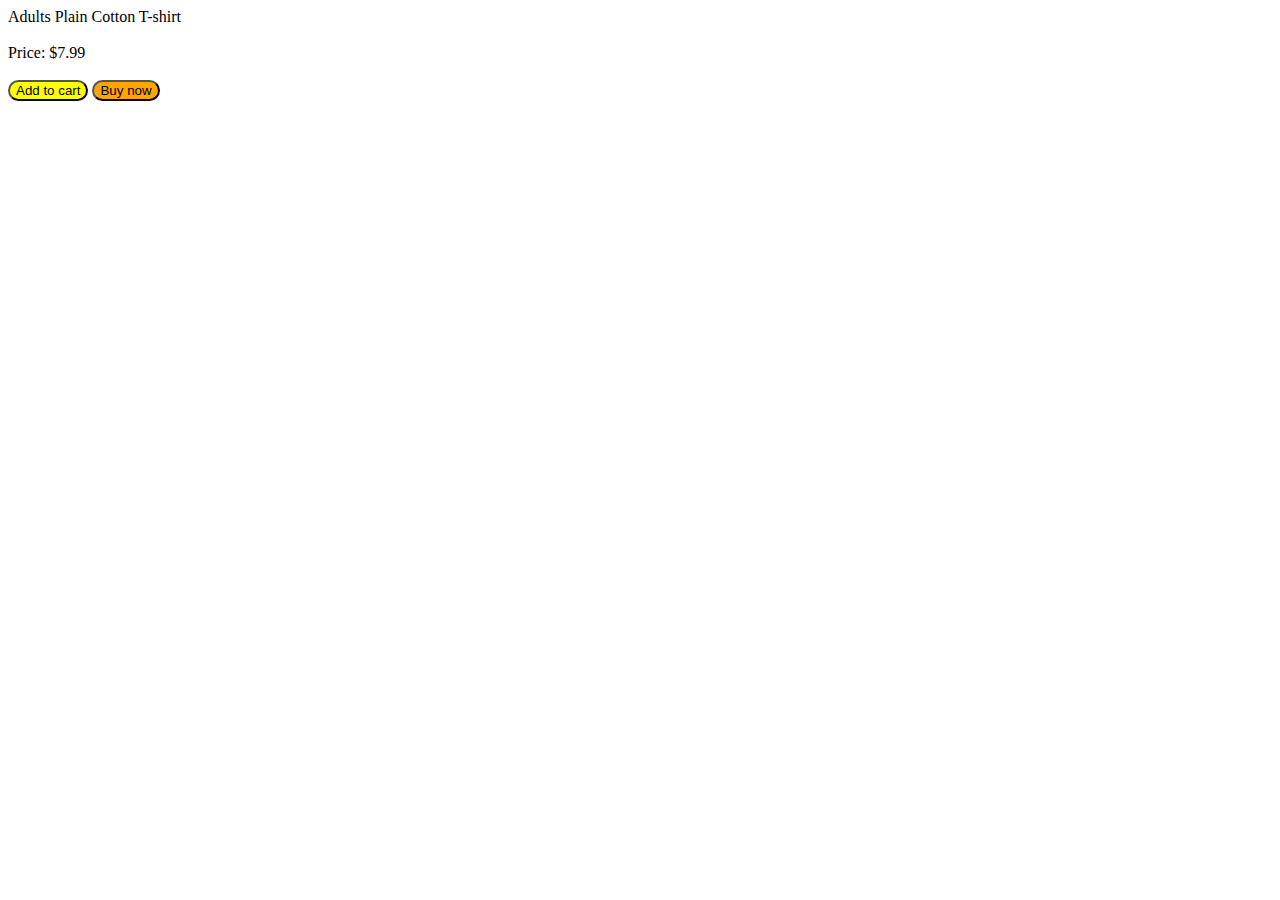
==== secondjscode/index.html @ a4a49b63 "Add files via upload" ====
<!DOCTYPE html>
<html lang="en">
<head>
    <meta charset="UTF-8">
    <meta name="viewport" content="width=device-width, initial-scale=1.0">
    <title>Buttons</title>
    <link rel="stylesheet" href="styles.css">
</head>
<body>
    <p1>Adults Plain Cotton T-shirt</p1>
    <br>
    <br>
    <p1>Price: $7.99</p1>
    <br>
    <br>
   <button id="Add" onclick="addedToCart()">Add to cart</button>
   <button id="Buy" onclick="purchased()">Buy now</button>

   <script src="index.js"></script>

</body>
</html>
---- secondjscode/styles.css ----
#Add{
    background-color: yellow;
    border-color: black;
    border-radius: 25px;

}
#Buy{
    background-color: orange;
    border-color: black;
    border-radius: 25px;
}
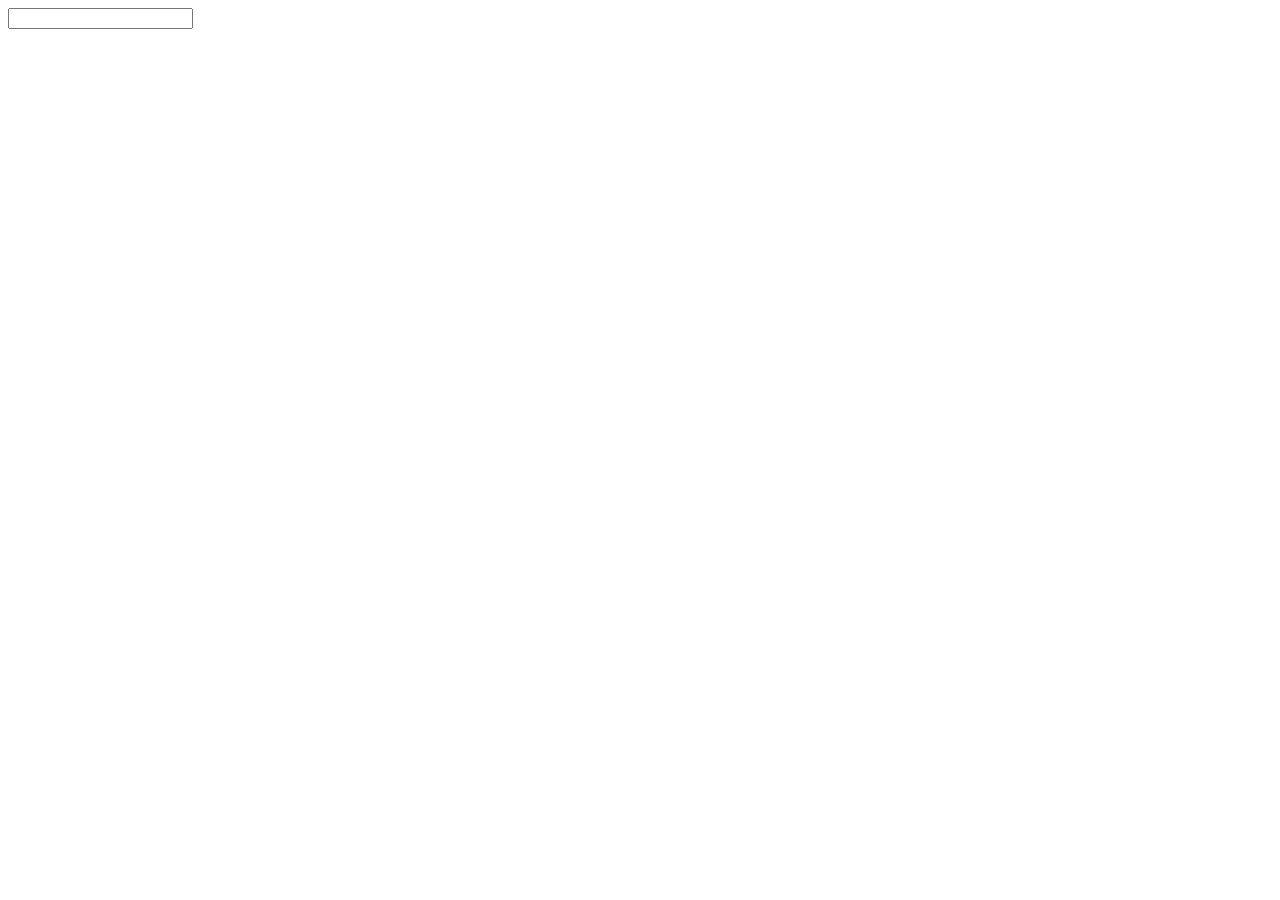
==== commit 97702685: "git commit -a" ====
--- a/secondjscode/index.html
+++ b/secondjscode/index.html
@@ -3,20 +3,17 @@
 <head>
     <meta charset="UTF-8">
     <meta name="viewport" content="width=device-width, initial-scale=1.0">
-    <title>Buttons</title>
+    <title>Document</title>
     <link rel="stylesheet" href="styles.css">
 </head>
 <body>
-    <p1>Adults Plain Cotton T-shirt</p1>
-    <br>
-    <br>
-    <p1>Price: $7.99</p1>
-    <br>
-    <br>
-   <button id="Add" onclick="addedToCart()">Add to cart</button>
-   <button id="Buy" onclick="purchased()">Buy now</button>
+    <div id="calculator">
+        <input id=display readonly>
 
-   <script src="index.js"></script>
-
+    </div id="keys">
+        
+    </div>
+    </div>
+    
 </body>
 </html>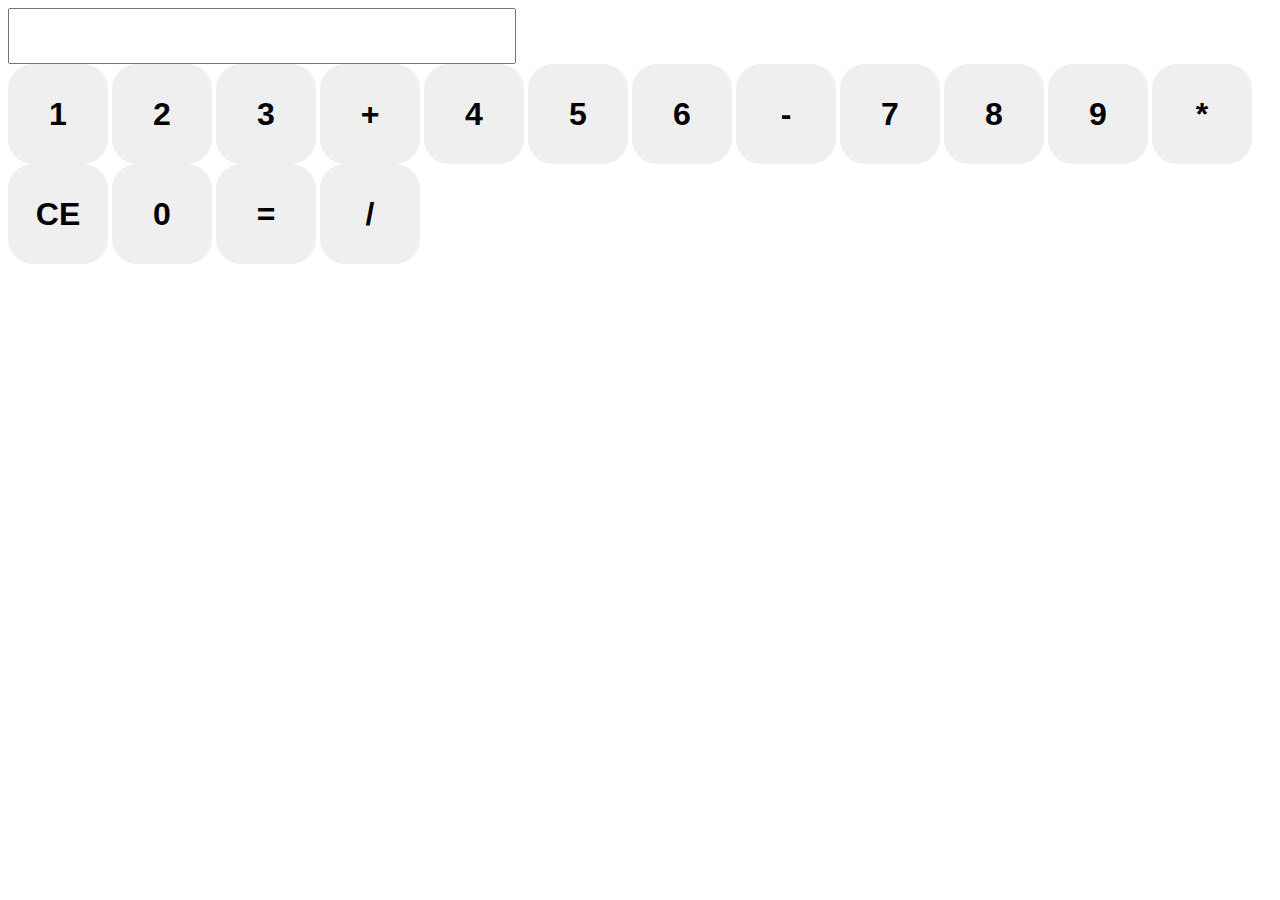
==== commit 12fe0c70: ""not so working calculator"" ====
--- a/secondjscode/index.html
+++ b/secondjscode/index.html
@@ -3,17 +3,38 @@
 <head>
     <meta charset="UTF-8">
     <meta name="viewport" content="width=device-width, initial-scale=1.0">
-    <title>Document</title>
+    <title>Calculator</title>
     <link rel="stylesheet" href="styles.css">
 </head>
 <body>
+
     <div id="calculator">
         <input id=display readonly>
 
-    </div id="keys">
-        
+        </div id="keys">
+
+            <button onclick="addToDisplay('1')">1</button>
+            <button onclick="addToDisplay('2')">2</button>
+            <button onclick="addToDisplay('3')">3</button>
+            <button onclick="addToDisplay('+')">+</button>
+            <button onclick="addToDisplay('4')">4</button>
+            <button onclick="addToDisplay('5')">5</button>
+            <button onclick="addToDisplay('6')">6</button>
+            <button onclick="addToDisplay('-')">-</button>
+            <button onclick="addToDisplay('7')">7</button>
+            <button onclick="addToDisplay('8')">8</button>
+            <button onclick="addToDisplay('9')">9</button>
+            <button onclick="addToDisplay('*')">*</button>
+            <button onclick="clear()">CE</button>
+            <button onclick="addToDisplay('0')">0</button>
+            <button onclick="calculate()">=</button>
+            <button onclick="addToDisplay('/')">/</button>
+
+        </div>
     </div>
-    </div>
+
+    <script src="index.js"></script>
+
     
 </body>
 </html>--- a/secondjscode/styles.css
+++ b/secondjscode/styles.css
@@ -1,11 +1,19 @@
-#Add{
-    background-color: yellow;
-    border-color: black;
+button{
+    width: 100px;
+    height: 100px;
     border-radius: 25px;
-
+    font-family: Arial;
+    font-size: xx-large;
+    font-weight: 700;
+    border:none;
+    
 }
-#Buy{
-    background-color: orange;
-    border-color: black;
-    border-radius: 25px;
+#display{
+    width: 500px;
+    height: 50px;
+    
+}
+#keys{
+    display: grid;
+    grid-template-columns: repeat(4, 1fr);
 }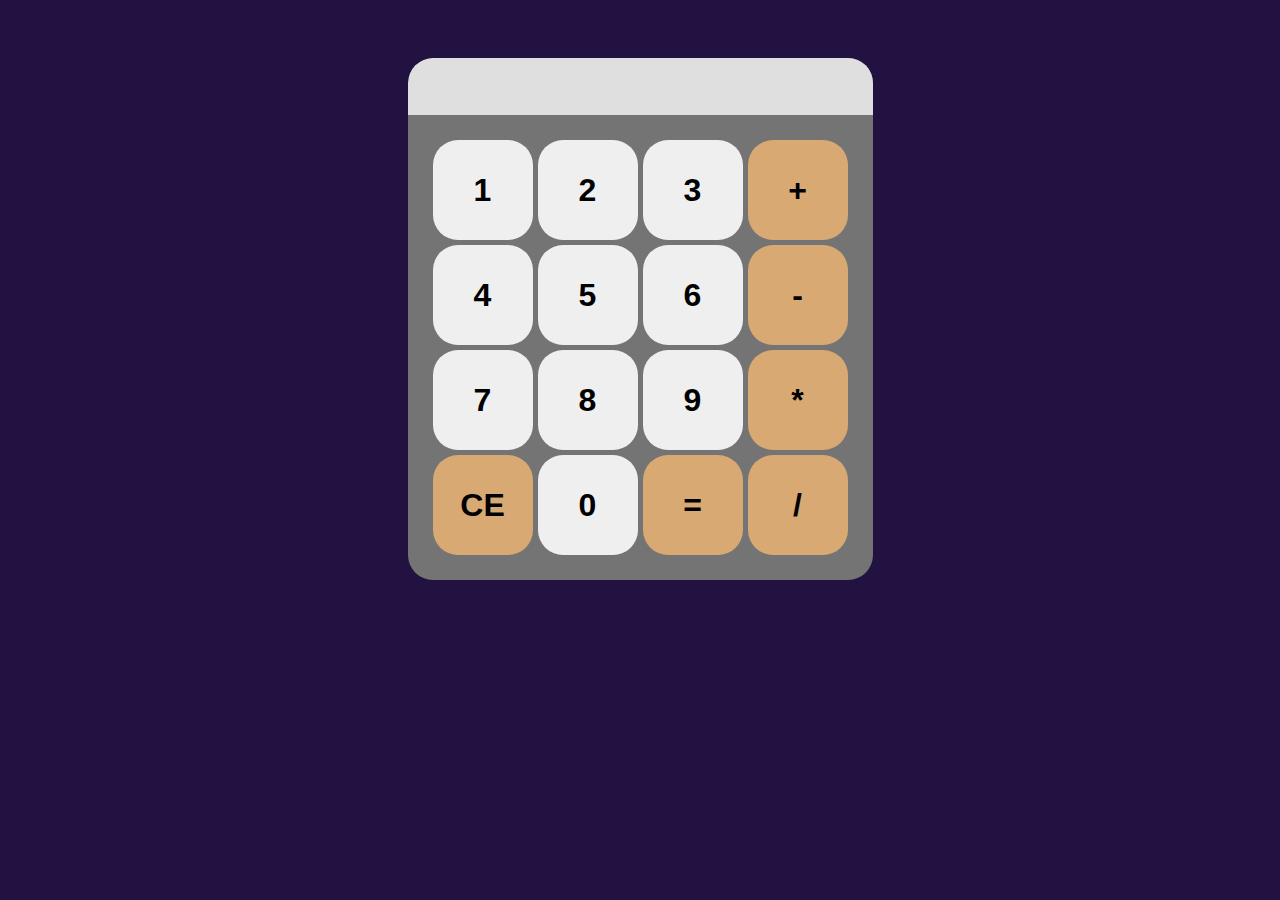
==== commit 0704eadc: ""functioning calculator"" ====
--- a/secondjscode/index.html
+++ b/secondjscode/index.html
@@ -5,30 +5,33 @@
     <meta name="viewport" content="width=device-width, initial-scale=1.0">
     <title>Calculator</title>
     <link rel="stylesheet" href="styles.css">
+    <link rel="icon" href="icon.png">
 </head>
 <body>
 
     <div id="calculator">
-        <input id=display readonly>
 
-        </div id="keys">
+        <input id="display" readonly>
 
+    
+
+        <div id="keys">
             <button onclick="addToDisplay('1')">1</button>
             <button onclick="addToDisplay('2')">2</button>
             <button onclick="addToDisplay('3')">3</button>
-            <button onclick="addToDisplay('+')">+</button>
+            <button onclick="addToDisplay('+')" class="operator">+</button>
             <button onclick="addToDisplay('4')">4</button>
             <button onclick="addToDisplay('5')">5</button>
             <button onclick="addToDisplay('6')">6</button>
-            <button onclick="addToDisplay('-')">-</button>
+            <button onclick="addToDisplay('-')" class="operator">-</button>
             <button onclick="addToDisplay('7')">7</button>
             <button onclick="addToDisplay('8')">8</button>
             <button onclick="addToDisplay('9')">9</button>
-            <button onclick="addToDisplay('*')">*</button>
-            <button onclick="clear()">CE</button>
+            <button onclick="addToDisplay('*')" class="operator">*</button>
+            <button onclick="clearDisplay()" class="operator">CE</button>
             <button onclick="addToDisplay('0')">0</button>
-            <button onclick="calculate()">=</button>
-            <button onclick="addToDisplay('/')">/</button>
+            <button onclick="calculate()" class="operator">=</button>
+            <button onclick="addToDisplay('/')" class="operator">/</button>
 
         </div>
     </div>
--- a/secondjscode/styles.css
+++ b/secondjscode/styles.css
@@ -6,14 +6,48 @@
     font-size: xx-large;
     font-weight: 700;
     border:none;
+    cursor: crosshair;
     
 }
 #display{
-    width: 500px;
-    height: 50px;
-    
+    width: 100%;
+    border: none;
+    font-family: Arial;
+    font-size: xx-large;
+    font-weight: 700;
+    background-color: rgb(223, 223, 223);
+    border-top-left-radius: 25px;
+    border-top-right-radius: 25px;
+    padding: 10px;
+    cursor: crosshair;
 }
 #keys{
     display: grid;
     grid-template-columns: repeat(4, 1fr);
+    gap: 5px;
+    padding: 25px;
+}
+#calculator{
+    background-color: rgb(116, 116, 116);
+    max-width: 500px;
+    overflow: hidden;
+    border-radius: 25px;
+    cursor: crosshair;
+    
+}
+body{
+    background-color: rgb(33, 18, 66);
+    display: flex;
+    justify-content: center;
+    padding-top: 50px;
+}
+
+.operator{
+    background-color: rgb(216, 169, 115);
+}
+.operator:hover{
+    background-color: rgb(184, 140, 91);
+}
+.operator:active{
+    background-color:rgb(155, 117, 74);;
 }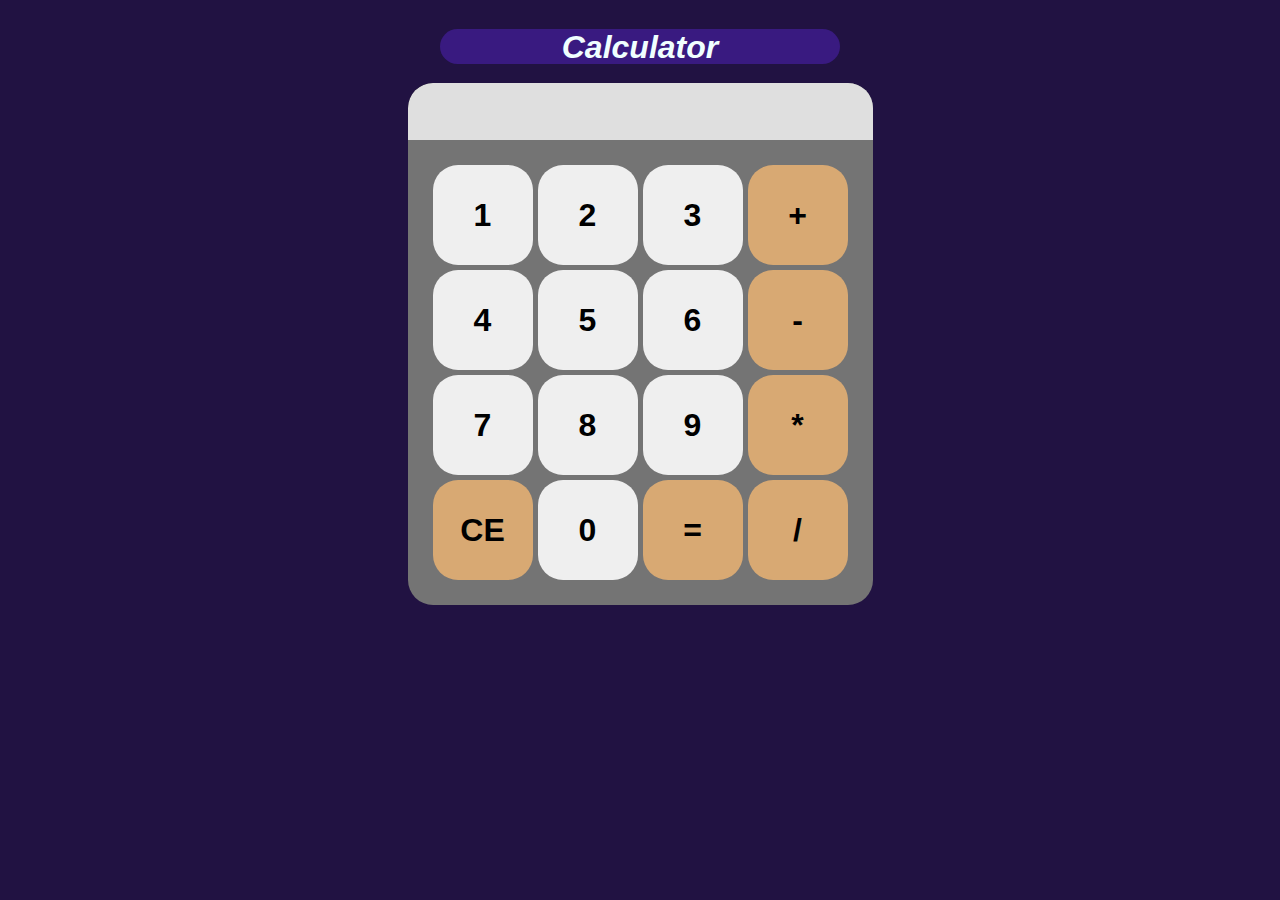
==== commit f7276dfc: "working google site missing advanced search" ====
--- a/secondjscode/index.html
+++ b/secondjscode/index.html
@@ -8,6 +8,8 @@
     <link rel="icon" href="icon.png">
 </head>
 <body>
+
+    <h1>Calculator</h1>
 
     <div id="calculator">
 
--- a/secondjscode/styles.css
+++ b/secondjscode/styles.css
@@ -33,13 +33,14 @@
     overflow: hidden;
     border-radius: 25px;
     cursor: crosshair;
+    margin-top: 75px;
     
 }
 body{
     background-color: rgb(33, 18, 66);
     display: flex;
     justify-content: center;
-    padding-top: 50px;
+
 }
 
 .operator{
@@ -50,4 +51,17 @@
 }
 .operator:active{
     background-color:rgb(155, 117, 74);;
+}
+
+h1{
+    border-radius: 25px;
+    text-align: center;
+    height: 35px;
+    color: azure;
+    position: absolute;
+    background-color: rgb(57, 26, 128);
+    font-family: Arial, Helvetica, sans-serif;
+    width: 400px;
+    font-style: italic;
+
 }